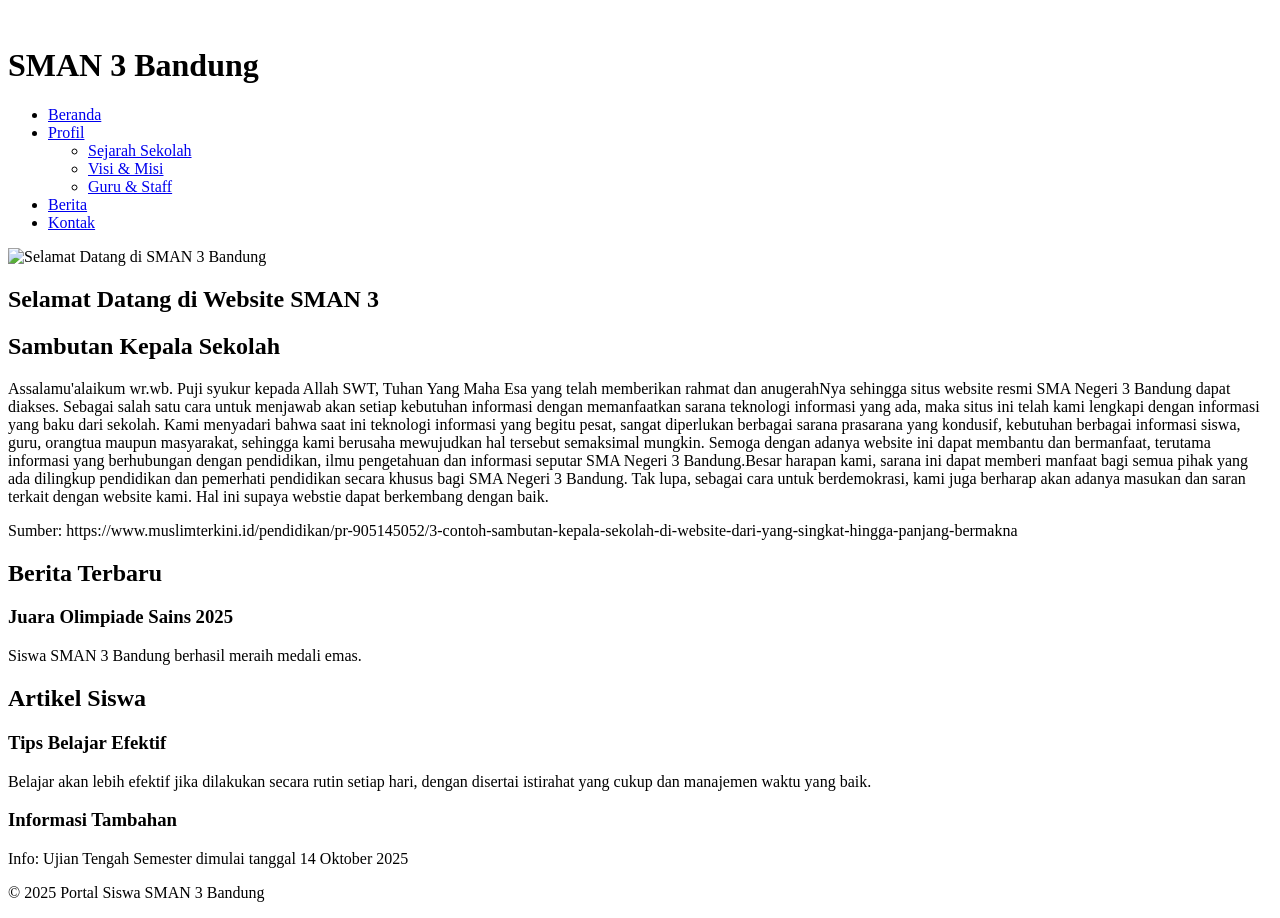
==== index.html @ d5a72665 "Add files via upload" ====
<!DOCTYPE html>
<head>
    <title>Portal Siswa SMAN 3 Bandung</title>
    <link rel="stylesheet" href="Css/Index.css">
    <link rel="icon" type="image/x-icon" href="Foto/Logo.jpeg">
</head>

<body>
    <header>
        <a href="Index.html"><img src="Foto/Logo.jpeg" alt=""></a>
        <div class="identitas">
            <h1>SMAN 3 Bandung</h1>
        </div>

        <nav>
        <ul>
            <li>
                <a href="index.html">Beranda</a>
            </li>
            <li>
                <a href="#">Profil</a>
                <ul>
                    <li><a href="Sejarah.html">Sejarah Sekolah</a></li>
                    <li><a href="Visi & Misi Sekolah.html">Visi & Misi</a></li>
                    <li><a href="Guru dan Staff.html">Guru & Staff</a></li>
                </ul>
            </li>
            <li>
                <a href="Berita.html">Berita</a>
            </li>
            <li>
                <a href="Kontak.html">Kontak</a>
            </li>
        </ul>
    </nav>
    </header>

    <section class="banner">
        <img src="Foto/Depan Sekolah.jpeg" alt="Selamat Datang di SMAN 3 Bandung" class="banner_img">
        <h1 class="banner_h1">Selamat Datang di Website SMAN 3</h1>
    </section>

    <section class="sambutan">
        <div class="div_sambutan">
            <h2>Sambutan Kepala Sekolah</h2>
            <p>Assalamu'alaikum wr.wb. Puji syukur kepada Allah SWT, Tuhan Yang Maha Esa yang telah memberikan rahmat dan anugerahNya sehingga situs website resmi SMA Negeri 3 Bandung dapat diakses. Sebagai salah satu cara untuk menjawab akan setiap kebutuhan informasi dengan memanfaatkan sarana teknologi informasi yang ada, maka situs ini telah kami lengkapi dengan informasi yang baku dari sekolah. Kami menyadari bahwa saat ini teknologi informasi yang begitu pesat, sangat diperlukan berbagai sarana prasarana yang kondusif, kebutuhan berbagai informasi siswa, guru, orangtua maupun masyarakat, sehingga kami berusaha mewujudkan hal tersebut semaksimal mungkin. Semoga dengan adanya website ini dapat membantu dan bermanfaat, terutama informasi yang berhubungan dengan pendidikan, ilmu pengetahuan dan informasi seputar SMA Negeri 3 Bandung.Besar harapan kami, sarana ini dapat memberi manfaat bagi semua pihak yang ada dilingkup pendidikan dan pemerhati pendidikan secara khusus bagi SMA Negeri 3 Bandung. Tak lupa, sebagai cara untuk berdemokrasi, kami juga berharap akan adanya masukan dan saran terkait dengan website kami. Hal ini supaya webstie dapat berkembang dengan baik. </p>
            <p class="sumber_sambutan">Sumber: https://www.muslimterkini.id/pendidikan/pr-905145052/3-contoh-sambutan-kepala-sekolah-di-website-dari-yang-singkat-hingga-panjang-bermakna</p>
        </div>
    </section>

    <main>
        <section>
            <h2>Berita Terbaru</h2>
            <article>
                <h3>Juara Olimpiade Sains 2025</h3>
                <p>Siswa SMAN 3 Bandung berhasil meraih medali emas.</p>
            </article>
        </section>
        <section class="section2">
            <h2>Artikel Siswa</h2>
            <article>
                <h3>Tips Belajar Efektif</h3>
                <p>Belajar akan lebih efektif jika dilakukan secara rutin setiap hari, dengan disertai istirahat yang cukup dan manajemen waktu yang baik.</p>
            </article>
        </section>
    </main>

    <aside>
        <h3>Informasi Tambahan</h3>
        <p>Info: Ujian Tengah Semester dimulai tanggal 14 Oktober 2025</p>            
    </aside>

    <footer>
        <p>&copy; 2025 Portal Siswa SMAN 3 Bandung</p>
    </footer>
</body>
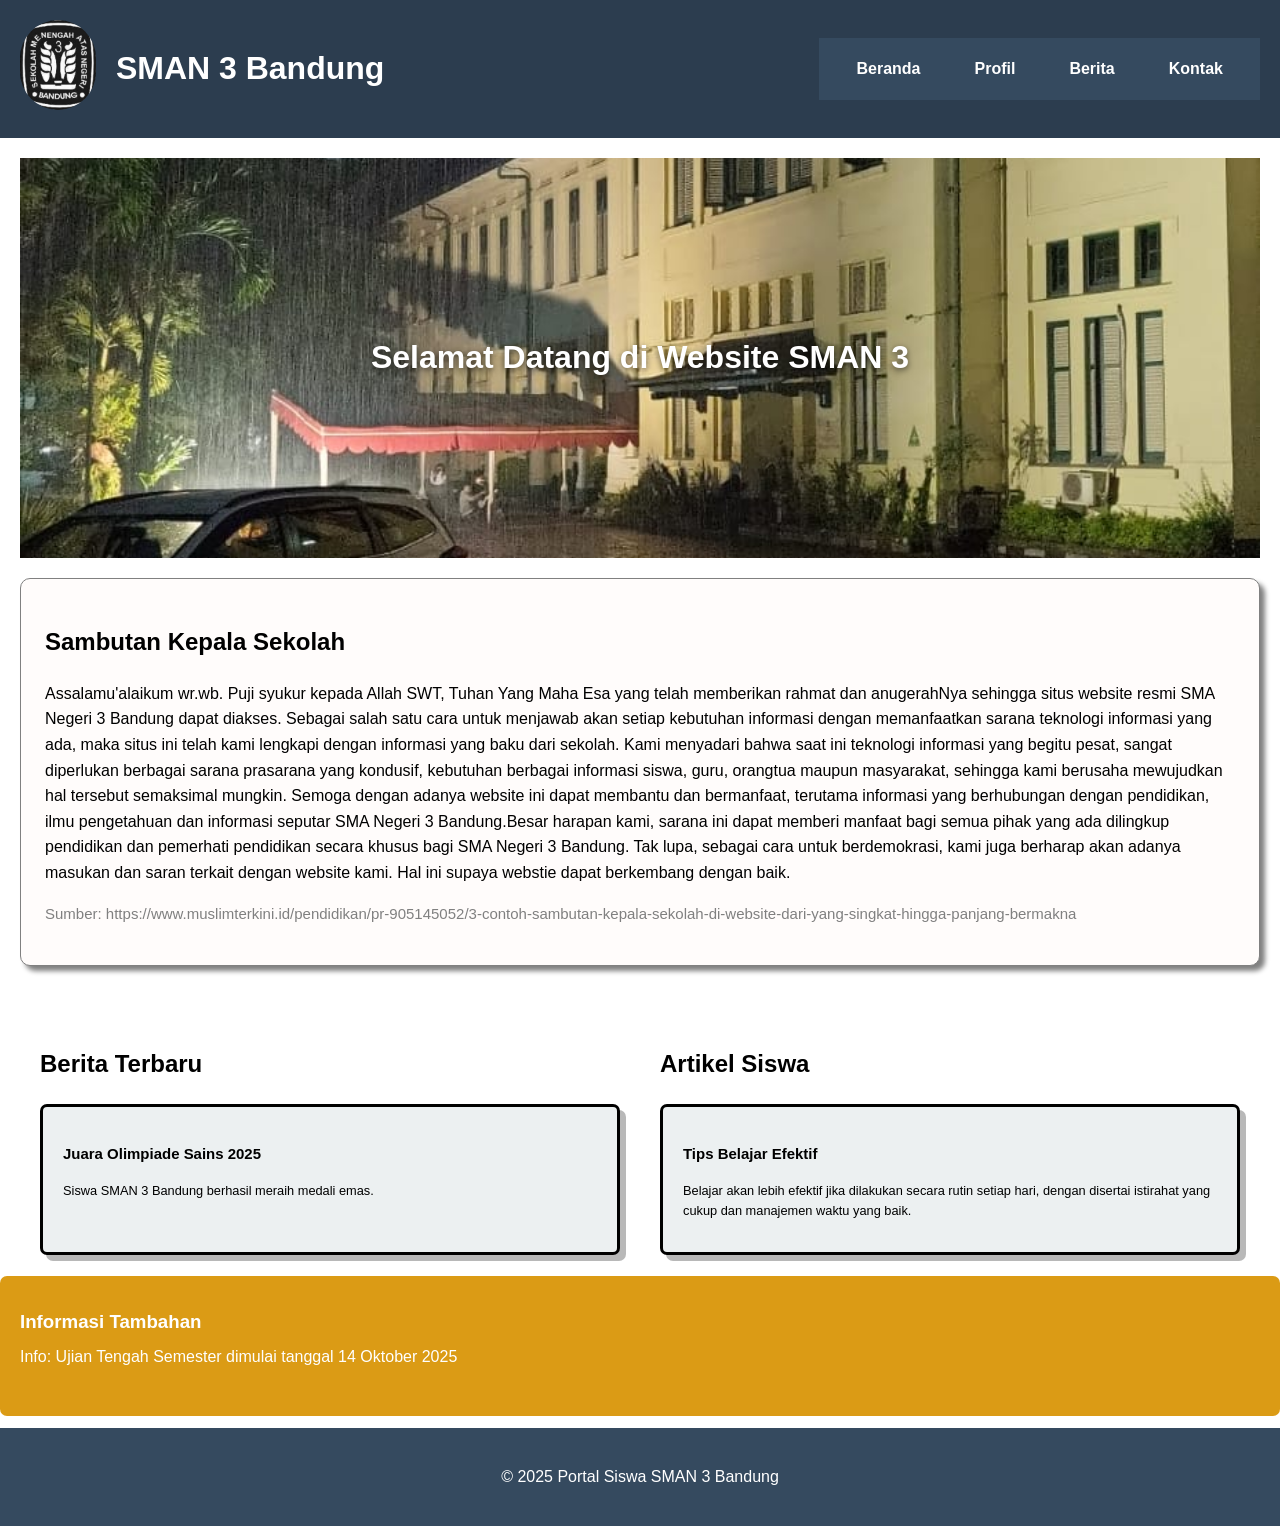
==== commit 8b482661: "Add files via upload" ====
--- a/index.html
+++ b/index.html
@@ -7,7 +7,7 @@
 
 <body>
     <header>
-        <a href="Index.html"><img src="Foto/Logo.jpeg" alt=""></a>
+        <a href="index.html"><img src="Foto/Logo.jpeg" alt=""></a>
         <div class="identitas">
             <h1>SMAN 3 Bandung</h1>
         </div>
--- a/Css/Index.css
+++ b/Css/Index.css
@@ -0,0 +1,179 @@
+body {
+    font-family: Arial, Helvetica, sans-serif;
+    margin: 0;
+    padding: 0;
+    line-height: 1.6;
+}
+    header {
+        background-color: #2C3D4F;
+        color: white;
+        padding: 20px;
+        text-align: center;
+        display: flex;
+        align-items: center;
+        gap: 20px;
+    }
+
+    header img {
+        border-radius: 40px;
+        height: 90px;
+    }
+
+    nav {
+        background-color: #354A5F;
+        margin-left: auto;
+
+    }
+    nav ul {
+        list-style: none;
+        margin: 0;
+        padding: 10px;
+        display: flex;
+        justify-content: center;
+        padding-top: auto;
+        z-index: 1000;
+    }
+    nav ul li {
+        position: relative;
+        margin: 0 15px;   
+    }
+
+    nav ul li a {
+        color: white;
+        text-decoration: none;
+        font-weight: bold;
+        padding: 8px 12px;
+        display: block;
+    }
+    nav ul li a:hover {
+        background-color: rgb(54, 48, 90);
+        border-radius: 5px;
+    }
+    nav ul li ul {
+        display: none;
+        position: absolute;
+        top: 35px;
+        left: 0;
+        background-color: black;
+        list-style: none;
+        padding: 0;
+        margin: 0;
+        border-radius: 5px;
+    }
+    nav ul li ul li {
+        margin: 0;
+        width: 150px;
+    }
+    nav ul li ul li a {
+        padding: 10px;
+        font-weight: normal;
+    }
+    nav ul li:hover ul {
+        display: block;
+    }
+
+    .banner {
+  position: relative;
+  overflow: hidden;
+  height: 400px;              
+  display: flex;
+  align-items: center;
+  justify-content: center;
+  
+}
+
+.banner_img {
+  position: absolute;
+  inset: 0;                   
+  width: 100%;
+  height: 100%;
+  object-fit: cover;          
+  display: block;
+  z-index: 1;
+}
+
+.banner_h1 {
+  position: relative;
+  z-index: 2;                 
+  color: white;
+  font-size: 2rem;
+  text-shadow: 0 2px 6px rgba(0,0,0,0.6);
+  margin: 0;
+  padding: 0 16px;
+  text-align: center;
+  animation: gerakatasbawah 2s;
+  transition: all 1s linear;
+}
+
+@keyframes gerakatasbawah {
+            0%{opacity: 1;
+                transform: translateY(50%);}
+
+            100%{opacity: 1;
+                transform: translateY(0);}
+            }
+
+            .banner_h1:hover{
+                background-color: black;
+                color: white;
+                transform: scale(1.2);
+                cursor: pointer;
+            
+            }
+
+
+    main {
+        padding: 20px;
+        display: flex;
+        height: 250px;
+    }
+
+    section {
+        margin: 20px;
+        flex: 0px;
+
+    }
+
+    section article {
+        border: solid rgb(0, 0, 0);
+        background-color: #ECF0F1;
+        font-size: 80%;
+        border-radius: 7px;
+        padding: 20px;
+        box-shadow: 6px 6px rgb(184, 184, 184);
+        height: 50%;
+    }
+
+    aside {
+        background-color: #DB9B15;
+        border-radius: 7px;
+        padding: 20px;
+        line-height: 16px;
+        color: white;
+        height: 100px;
+    }
+
+    footer {
+        text-align: center;
+        background-color: #354A5F;
+        color: white;
+        padding: 20px;
+        margin-top: 1%;
+    }
+
+    .sambutan {
+        display:flex;
+    }
+    .div_sambutan {
+        width: 100%;
+        background: #fffcfb;
+        padding: 24px;
+        border-radius: 10px;
+        box-shadow: 5px 5px 5px grey;
+        border: 1px solid grey;
+    }
+    .sumber_sambutan {
+        font-size: 15px;
+        color: grey;
+        margin-top:8px;
+    }
